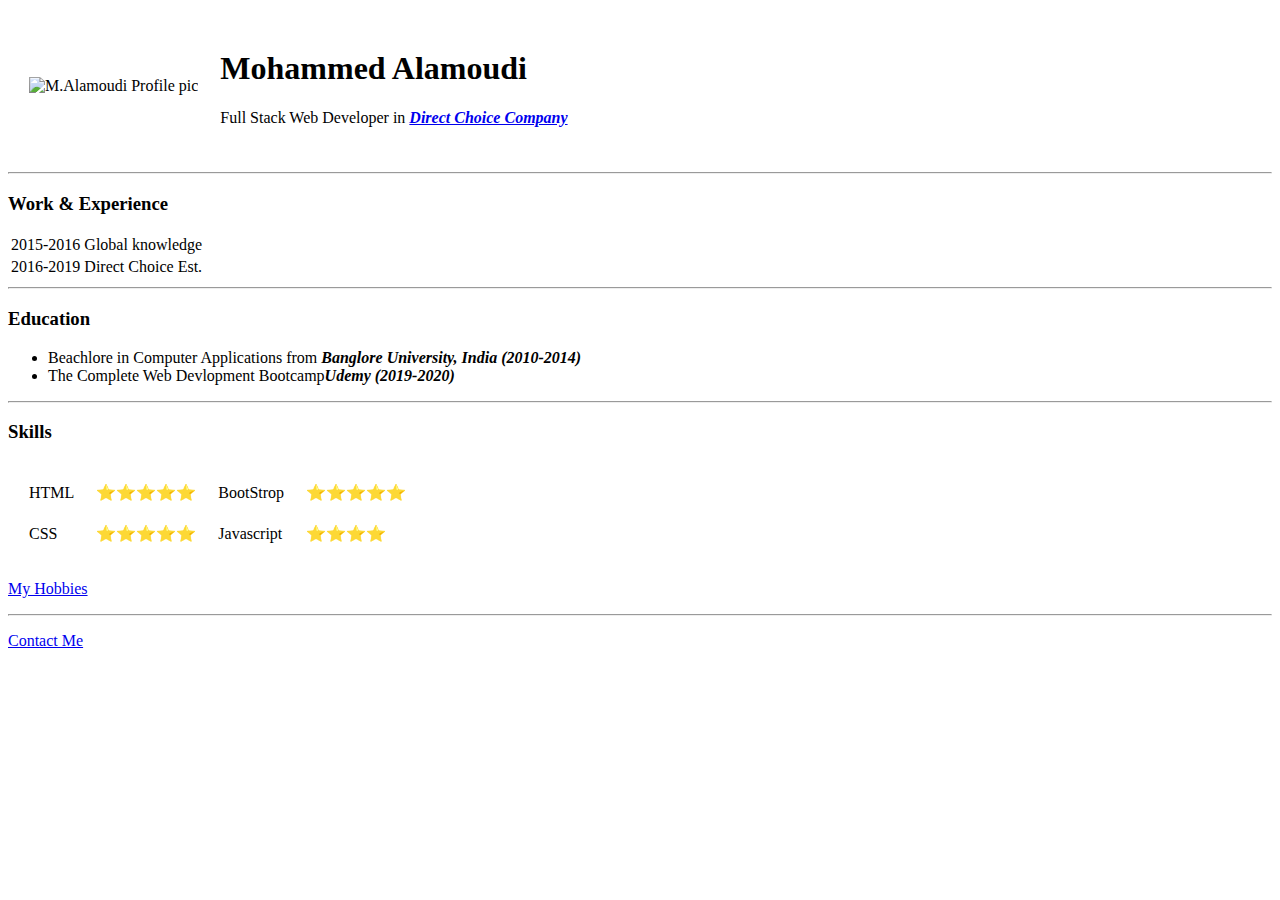
==== index.html @ c4489292 "Add initial cv website files" ====
<!DOCTYPE html>
<html lang="en" dir="ltr">

<head>
  <meta charset="utf-8">
  <title>★M.Alamoudi♛</title>
</head>

<body>
  <table cellspacing=20px>
    <tr>
      <td><img src="HTML - Personal Site\alamoudi.jpg" alt="M.Alamoudi Profile pic"></td>
      <td><h1>Mohammed Alamoudi</h1><p>Full Stack Web Developer in <em><strong><a href="http://dco.sa/">Direct Choice Company</a></strong></em></p>
        </td>
    </tr>
  </table>


  <hr>
  <H3>Work & Experience</H3>
  <table>
    <tr>
      <td>2015-2016</td>
      <td>Global knowledge</td>
    </tr>
    <tr>
      <td>2016-2019</td>
      <td>Direct Choice Est.</td>
    </tr>
  </table>
  <hr>
  <h3>Education</h3>
  <ul>
    <li>Beachlore in Computer Applications from <em><strong>Banglore University, India (2010-2014)</strong></em></li>
    <li>The Complete Web Devlopment Bootcamp<em><strong>Udemy (2019-2020)</strong></em></li>

  </ul>

  <hr>
  <h3>Skills</h3>
  <table cellspacing=20px>
    <tr>
      <td>HTML</td>
      <td>⭐⭐⭐⭐⭐</td>
      <td>BootStrop</td>
      <td>⭐⭐⭐⭐⭐</td>
    </tr>
    <td>CSS</td>
    <td>⭐⭐⭐⭐⭐</td>
    <td>Javascript</td>
    <td>⭐⭐⭐⭐</td>
  </table>
  <p><a href="hobbies.html">My Hobbies</a></p>
  <hr>
  <p><a href="contactme.html">Contact Me</a></p>

</body>

</html>
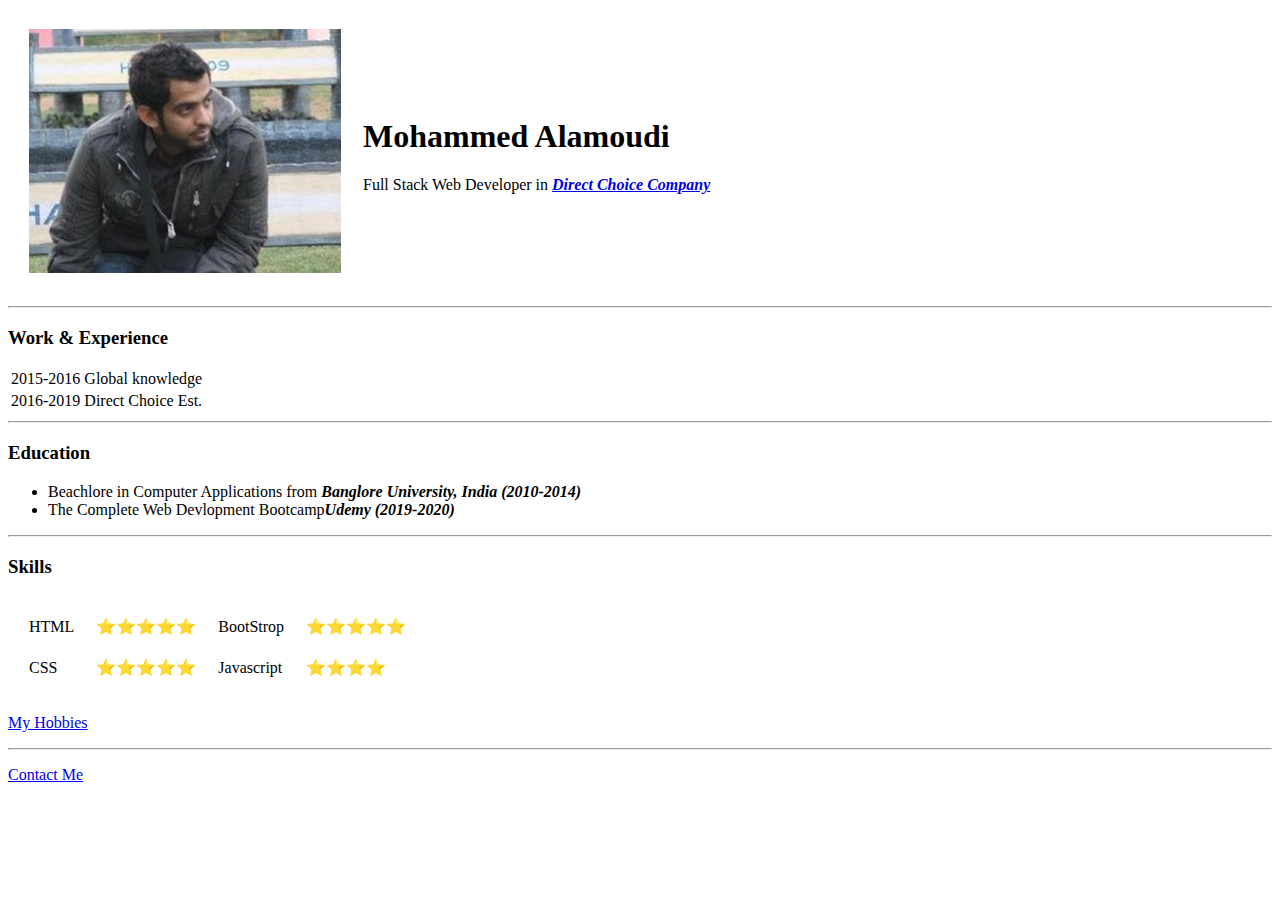
==== commit 477c8332: "Update index.html" ====
--- a/index.html
+++ b/index.html
@@ -9,7 +9,7 @@
 <body>
   <table cellspacing=20px>
     <tr>
-      <td><img src="HTML - Personal Site\alamoudi.jpg" alt="M.Alamoudi Profile pic"></td>
+      <td><img src="images/alamoudi.jpg" alt="M.Alamoudi Profile pic"></td>
       <td><h1>Mohammed Alamoudi</h1><p>Full Stack Web Developer in <em><strong><a href="http://dco.sa/">Direct Choice Company</a></strong></em></p>
         </td>
     </tr>
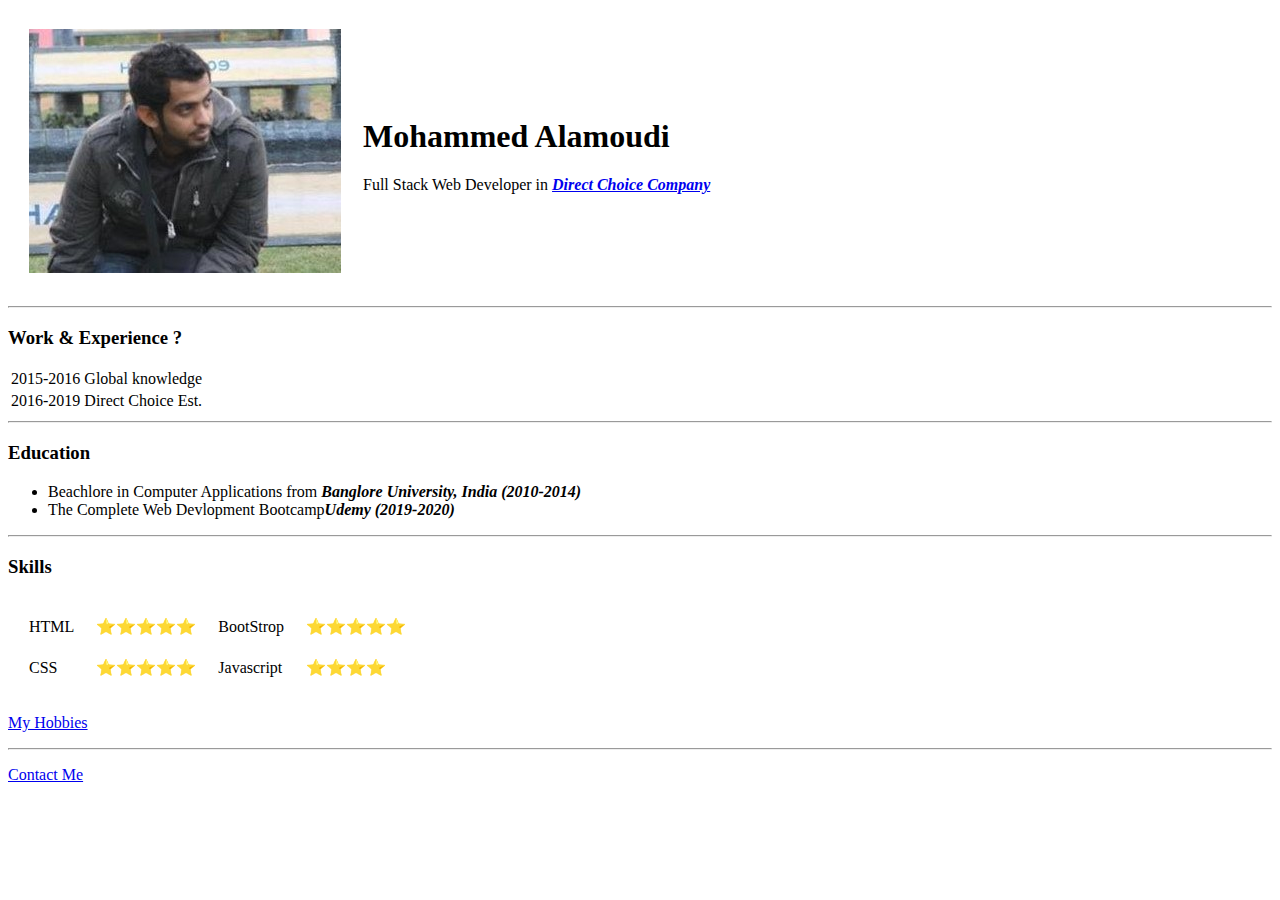
==== commit 084d95a0: "Update index.html" ====
--- a/index.html
+++ b/index.html
@@ -17,7 +17,7 @@
 
 
   <hr>
-  <H3>Work & Experience</H3>
+  <H3>Work & Experience ? </H3>
   <table>
     <tr>
       <td>2015-2016</td>
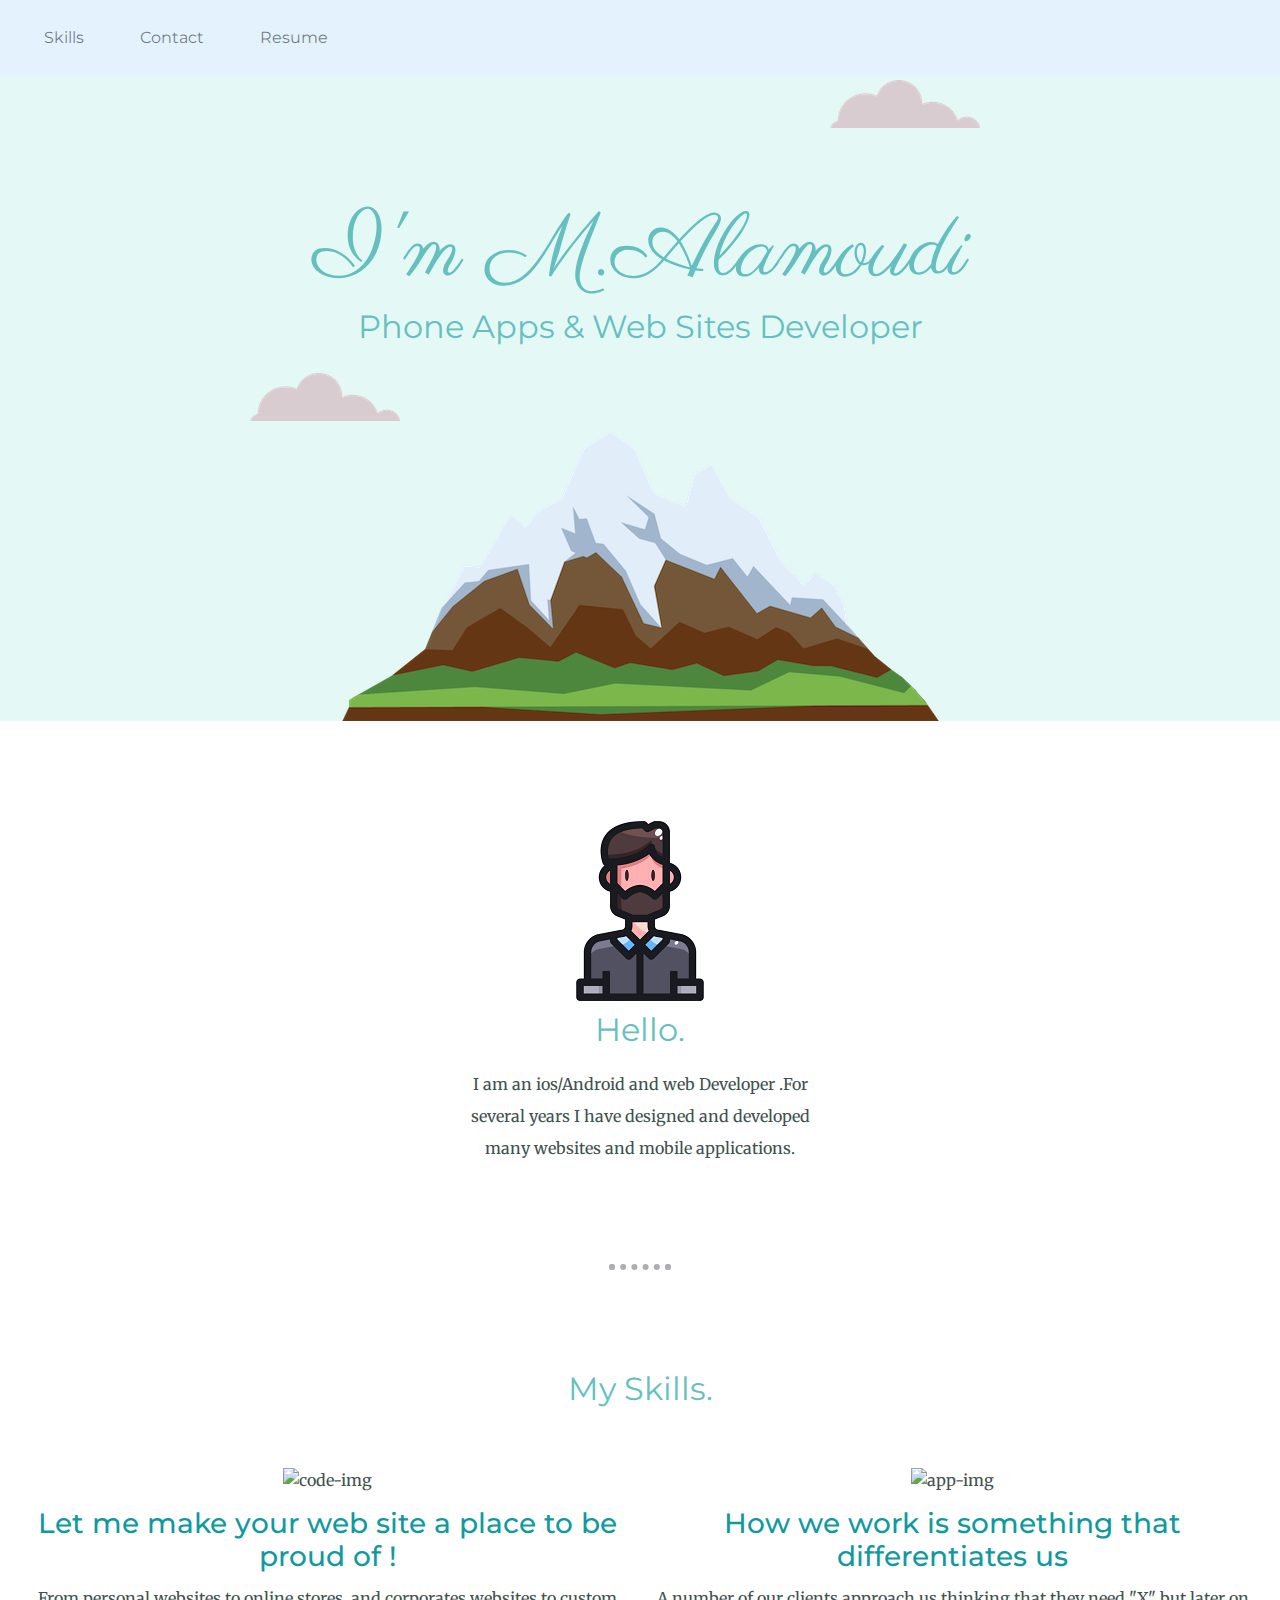
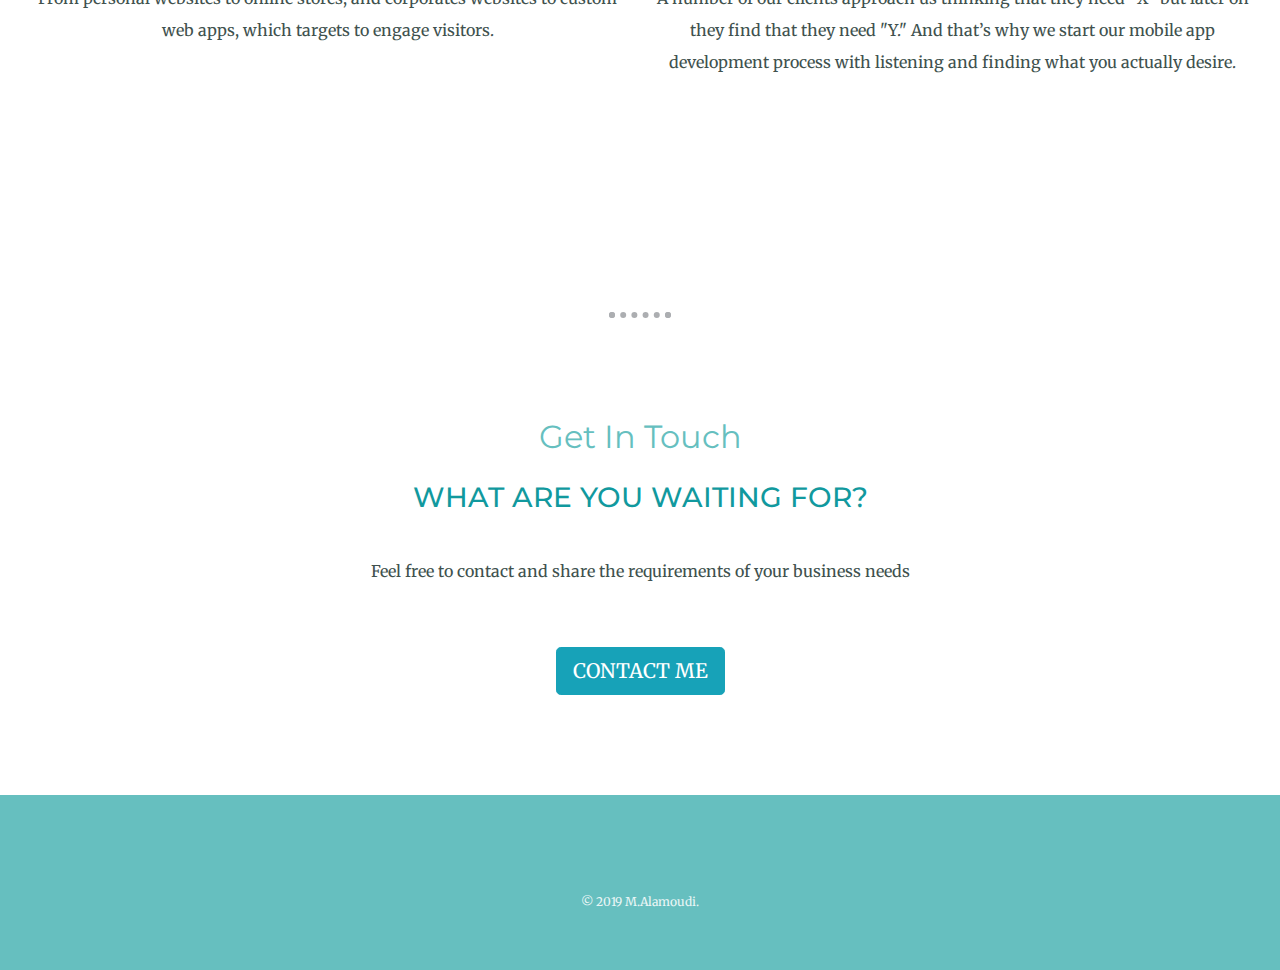
==== commit f097f8fc: "add personal sites files" ====
--- a/index.html
+++ b/index.html
@@ -1,59 +1,113 @@
-<!DOCTYPE html>
-<html lang="en" dir="ltr">
-
-<head>
-  <meta charset="utf-8">
-  <title>★M.Alamoudi♛</title>
-</head>
-
-<body>
-  <table cellspacing=20px>
-    <tr>
-      <td><img src="images/alamoudi.jpg" alt="M.Alamoudi Profile pic"></td>
-      <td><h1>Mohammed Alamoudi</h1><p>Full Stack Web Developer in <em><strong><a href="http://dco.sa/">Direct Choice Company</a></strong></em></p>
-        </td>
-    </tr>
-  </table>
 
 
-  <hr>
-  <H3>Work & Experience ? </H3>
-  <table>
-    <tr>
-      <td>2015-2016</td>
-      <td>Global knowledge</td>
-    </tr>
-    <tr>
-      <td>2016-2019</td>
-      <td>Direct Choice Est.</td>
-    </tr>
-  </table>
-  <hr>
-  <h3>Education</h3>
-  <ul>
-    <li>Beachlore in Computer Applications from <em><strong>Banglore University, India (2010-2014)</strong></em></li>
-    <li>The Complete Web Devlopment Bootcamp<em><strong>Udemy (2019-2020)</strong></em></li>
+<!DOCTYPE html>
+<html>
+  <head>
+    <meta charset="utf-8">
+    <title>M.Alamoudi</title>
+    <link href="https://fonts.googleapis.com/css?family=Merriweather|Montserrat|Parisienne|Sacramento&display=swap" rel="stylesheet">
 
-  </ul>
+    <link rel="stylesheet" href="https://stackpath.bootstrapcdn.com/bootstrap/4.4.1/css/bootstrap.min.css" integrity="sha384-Vkoo8x4CGsO3+Hhxv8T/Q5PaXtkKtu6ug5TOeNV6gBiFeWPGFN9MuhOf23Q9Ifjh" crossorigin="anonymous">
+    <link rel="stylesheet" href="css/style.css">
+  <!-- pics from fontawesome.com -->
+    <script src="https://kit.fontawesome.com/4e702bafbe.js" crossorigin="anonymous"></script>
 
-  <hr>
-  <h3>Skills</h3>
-  <table cellspacing=20px>
-    <tr>
-      <td>HTML</td>
-      <td>⭐⭐⭐⭐⭐</td>
-      <td>BootStrop</td>
-      <td>⭐⭐⭐⭐⭐</td>
-    </tr>
-    <td>CSS</td>
-    <td>⭐⭐⭐⭐⭐</td>
-    <td>Javascript</td>
-    <td>⭐⭐⭐⭐</td>
-  </table>
-  <p><a href="hobbies.html">My Hobbies</a></p>
-  <hr>
-  <p><a href="contactme.html">Contact Me</a></p>
+  <script src="https://code.jquery.com/jquery-3.4.1.slim.min.js" integrity="sha384-J6qa4849blE2+poT4WnyKhv5vZF5SrPo0iEjwBvKU7imGFAV0wwj1yYfoRSJoZ+n" crossorigin="anonymous"></script>
+  <script src="https://cdn.jsdelivr.net/npm/popper.js@1.16.0/dist/umd/popper.min.js" integrity="sha384-Q6E9RHvbIyZFJoft+2mJbHaEWldlvI9IOYy5n3zV9zzTtmI3UksdQRVvoxMfooAo" crossorigin="anonymous"></script>
+  <script src="https://stackpath.bootstrapcdn.com/bootstrap/4.4.1/js/bootstrap.min.js" integrity="sha384-wfSDF2E50Y2D1uUdj0O3uMBJnjuUD4Ih7YwaYd1iqfktj0Uod8GCExl3Og8ifwB6" crossorigin="anonymous"></script>
+  </head>
 
-</body>
+  <body>
 
+    <!-- Nav Bar -->
+
+      <nav class="navbar fixed-top navbar-expand-lg navbar-light">
+        <button class="navbar-toggler" type="button" data-toggle="collapse" data-target="#navbarTogglerDemo01" aria-controls="navbarTogglerDemo01" aria-expanded="false" aria-label="Toggle navigation">
+        <span class="navbar-toggler-icon"></span>
+        </button>
+      <div class="collapse navbar-collapse" id="navbarTogglerDemo01">
+          <ul class="navbar-nav mr-auto">
+            <li class="nav-item">
+                <a class="nav-link" href="#SKILLS">Skills</a>
+            </li>
+            <li class="nav-item">
+                <a class="nav-link" href="#CONTACT">Contact</a>
+            </li>
+            <li class="nav-item">
+                <a class="nav-link" href="">Resume</a>
+            </li>
+          </ul>
+        </div>
+        </nav>
+
+
+      <div class="Top-Container">
+        <img class="top-cloud" src="images\cloud.png" alt="cloud-img">
+        <h1>I'm M.Alamoudi</h1>
+        <h2>Phone Apps & Web Sites Developer</h2>
+        <img class="bottom-cloud" src="images\cloud.png" alt="cloud-img">
+        <img class="mountain-img" src="images\mountain.png" alt="mountain-img">
+      </div>
+
+      <div class="middle-container">
+        <div class="container-fluid">
+          <div class="profile">
+            <img src="images\profile.png" alt="profile-img">
+            <h2 class="intro-heading">Hello.</h2>
+            <p class="intro">I am an ios/Android and web Developer .For several years I have designed and developed many websites and mobile applications.</p>
+        </div>
+
+        <hr>
+
+        <section id="SKILLS" class="skills">
+          <h2 class="my-skills-heading">My Skills.</h2>
+          <div class="container-fluid">
+            <div class="row">
+
+              <div class="col-lg-6">
+                <img class="code-img" src="https://media.giphy.com/media/L8K62iTDkzGX6/giphy.gif" alt="code-img">
+                <h3>Let me make your web site a place to be proud of !</h3>
+                <p class="code-img-p">From personal websites to online stores, and corporates websites to custom web apps, which targets to engage visitors.</p>
+              </div>
+
+              <div class="col-lg-6">
+                <img  class="app-img"src="https://media.giphy.com/media/V7JO2k6ZwXC9O/giphy.gif" alt="app-img">
+                <h3>How we work is something that differentiates us</h3>
+                <p>A number of our clients approach us thinking that they need "X"
+                but later on they find that they need "Y." And that’s why we start our
+                mobile app development process with listening and finding what you actually desire.</p>
+              </div>
+
+
+            </div>
+          </div>
+        </section>
+
+
+          <hr>
+
+          <div id="CONTACT" class="contact-me">
+            <h2>Get In Touch</h2>
+            <h3>WHAT ARE YOU WAITING FOR? </h3>
+            <p class="contact-message">Feel free to contact and share the requirements of your business needs</p>
+            <!-- <a class="btn" href="mailto:mao.alamoodi@gmail.com">CONTACT ME</a> -->
+            <button type="button" class="btn btn-info btn-lg" href="mailto:mao.alamoodi@gmail.com">CONTACT ME</button>
+          </div>
+
+        </div>
+      </div>
+
+
+
+
+
+    <div class="bottom-container">
+      <a class="fab fa-linkedin-in" href="https://www.linkedin.com/"></a>
+      <a class="social-icon fab fa-twitter" href="https://twitter.com/"></a>
+      <a class="social-icon fab fa-facebook-f" href="https://www.facebook.com/"></a>
+      <p class="copyright">© 2019 M.Alamoudi.</p>
+    </div>
+
+
+  </body>
 </html>
--- a/css/style.css
+++ b/css/style.css
@@ -0,0 +1,161 @@
+body
+ {
+   color: #40514E;
+    margin: 0px;
+    text-align: center;
+    font-family: 'Merriweather', serif;
+  }
+
+h1
+  {
+    color: #66BFBF;
+    margin: 50px auto 0 auto;
+    font-family: 'Parisienne', cursive;
+    font-size: 5.625rem
+    }
+h2
+  {
+    color: #66BFBF;
+    font-family: 'Montserrat', sans-serif;
+    font-weight: normal;
+    padding-bottom: 10PX;
+  }
+h3
+  {
+    color: #11999E;
+    font-family: 'Montserrat', sans-serif;
+    margin-top: 15PX;
+  }
+
+p
+  {
+    line-height: 2;
+  }
+
+  .intro-heading
+  {
+    padding-top: 10px;
+  }
+
+hr
+  {
+    border: dotted #ACAEB1 6px;
+    border-bottom: none;
+    width: 50px;
+    margin: 100px auto;
+  }
+
+a
+  {
+    color: #11999E;
+    font-family: 'Montserrat', sans-serif;
+    margin: 10px 20px;
+    text-decoration: none;
+  }
+
+a:hover
+  {
+    color: #EAF6F6;
+    text-decoration: none;
+  }
+
+.navbar
+{
+  background-color: #e3f2fd;
+  color: #11999E;  
+}
+
+
+
+
+.Top-Container
+   {
+    background-color: #E4F9F5;
+    position: relative;
+    padding-top: 150px;
+    }
+
+.middle-container
+  {
+    margin: 100PX 0;
+  }
+
+.bottom-container
+  {
+    background-color: #66BFBF;
+    padding: 50px 0px  20px;
+  }
+
+
+.top-cloud
+  {
+    position: absolute;
+    right: 300px;
+    top: 80px;
+  }
+.bottom-cloud
+  {
+    position:absolute;
+    left: 250px;
+    bottom: 300px;
+  }
+  .intro
+  {
+      width: 30%;
+      margin: auto;
+  }
+
+.skills
+  {
+    padding-bottom: 10px;
+
+  }
+
+  .my-skills-heading
+    {
+      padding-bottom: 50px;
+    }
+
+.code-img
+  {
+    width: 50%;
+    height: 50%;
+
+  }
+
+  .code-img-p
+    {
+      padding-bottom: 140px;
+    }
+
+.app-img
+  {
+    width: 50%;
+  }
+
+.contact-message
+  {
+    width: 50%;
+    margin: 40px auto 60px;
+  }
+.copyright
+  {
+    color: #eaf6f6;
+    font-size: 0.75rem;
+    padding: 20px 0px;
+  }
+.contact-me
+{
+  margin-top: 30px;
+  margin-bottom: 30px;
+}
+
+  /* Media query of title section for responsive purpose */
+
+  @media (max-width: 601px)
+    {
+      .mountain-img
+      {
+        visibility: hidden;
+      }
+    }
